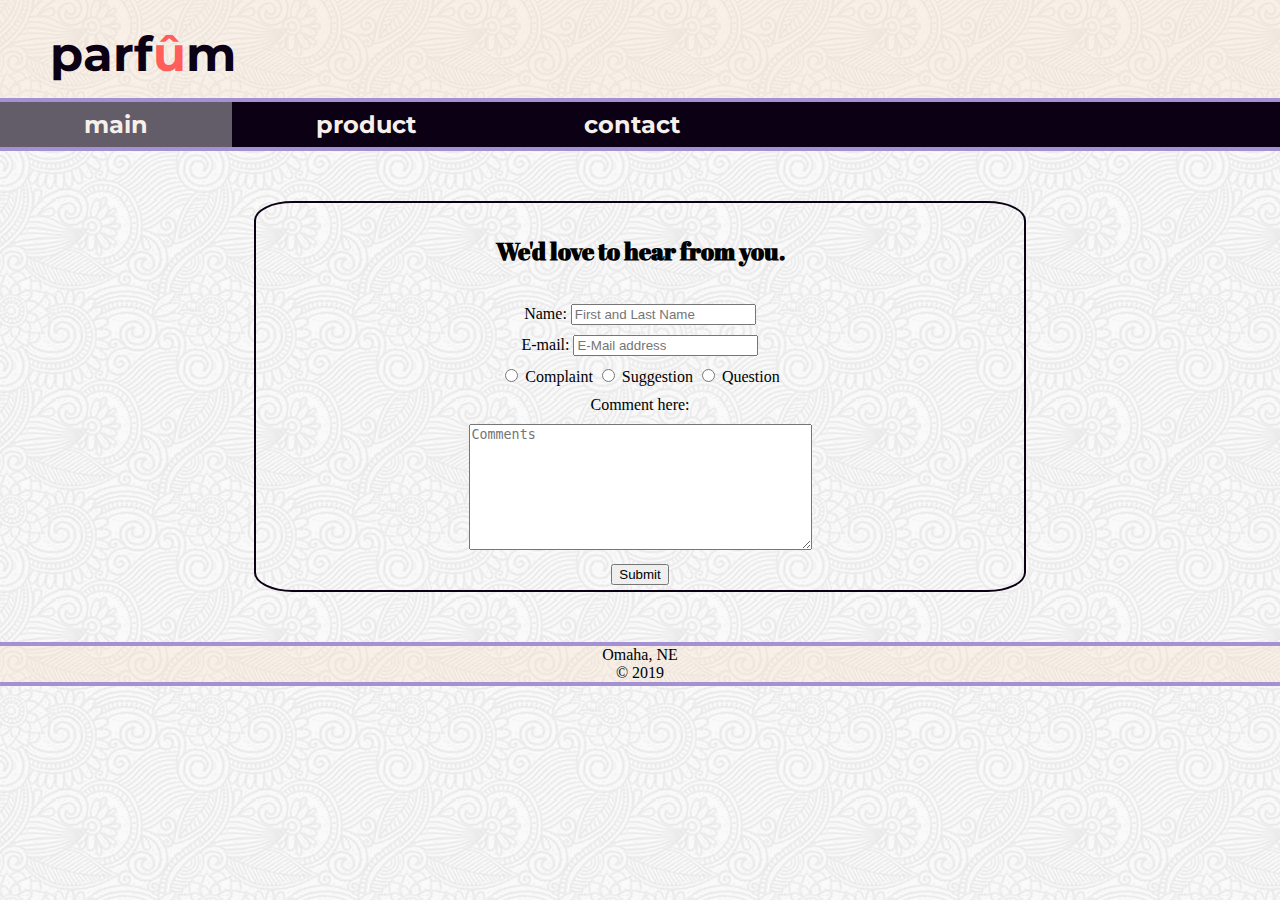
==== contact.html @ 7605668f "create contact.html" ====
<!DOCTYPE html>
<html lang="en" dir="ltr">
  <head>
    <meta charset="utf-8">
    <title>Company Mockup Website - Contant</title>
    <link rel="stylesheet" href="./css/master.css">
  </head>
  <body class="reset">
    <header class="backgroundGold">
      <h1 class="reset margin7 textBlack fontMont sizeFortyEight">parf<span class="textRed">&#251;</span>m</h1>
    </header>

    <nav class="textCenter flexBox rowNoWrap backgroundBlack borderPurple">
      <h2 class="textWhite fontMont reset marginNav transColor active marginFirstNav">main</h2>
      <h2 class="textWhite fontMont reset marginNav transColor deactive">product</h2>
      <h2 class="textWhite fontMont reset marginNav transColor deactive">contact</h2>
    </nav>

    <main class="flexBox marginMain column blackBorder spaced">
      <h4 class="fontAbril">We'd love to hear from you.</h4>
      <div class="marginContact">
        <label for="name">Name:</label>
        <input type="text" name="name" placeholder="First and Last Name" id="name">
      </div>
      <div class="marginContact">
        <label for="email">E-mail:</label>
        <input type="email" name="email" placeholder="E-Mail address" id="email">
      </div>
      <div class="marginContact">
        <input type="radio" name="type" id="complaint">
        <label for="complaint">Complaint</label>
        <input type="radio" name="type" id="suggestion">
        <label for="suggestion">Suggestion</label>
        <input type="radio" name="type" id="question">
        <label for="question">Question</label>
      </div>
      <div class="marginContact">
        <label for="comment">Comment here:</label>
      </div>
      <div class="marginContact">
        <textarea name="comment" rows="8" cols="40" placeholder="Comments"></textarea>
      </div>
      <div class="marginContact">
        <input type="submit" name="submit" value="Submit">
      </div>

    </main>

    <footer class="textCenter backgroundGold borderPurple">
      Omaha, NE<br>
      &#169; 2019
    </footer>

  </body>
</html>
---- css/master.css ----
@import url('https://fonts.googleapis.com/css?family=Abril+Fatface|Montserrat|Playfair+Display');

.reset {
  padding: 0;
  margin: 0;
}

a {
  text-decoration: none;
}

body {
  scroll-behavior: smooth;
  background-image: url("../pictures/background.png");
}

.sizeFortyEight {
  font-size:48px;
}

.fontMont {
  font-family: 'Montserrat', sans-serif;
}

.fontPlay {
  font-family: 'Playfair Display', serif;
}

.fontAbril {
  font-family: 'Abril Fatface', cursive;
  font-size:24px;
}

.textCenter {
  text-align: center;
}

.textLeft {
  text-align: left;
}

.margin7 {
  margin-left: 50px;
  padding-top: 25px;
  padding-bottom: 15px;
}

.marginSidebar {
  padding: 20px 0 20px 5%;
}

.marginNav {
  padding-top: 8px;
  padding-bottom: 8px;
  padding: 8px 84px 8px 84px;
}

.marginFirstNav {
  padding-left: 84px;
}

.flexBox {
  display: flex;
}

.rowNoWrap {
  flex-flow: row nowrap;
}

.rowWrap {
  flex-flow: row wrap;
}

.backgroundBlack {
  background-color:#0B0014;
}

.backgroundWhite {
  background-color:#F7EFE9;
}

.backgroundGold {
  background-color:rgba(249, 219, 189, .3);
}

.borderPurple {
    border-top: 4px solid #A491D3;
    border-bottom: 4px solid #A491D3;
}

.textBlack {
  color:#0B0014;
}

.textWhite {
  color:#F7EFE9;
}

.textPink {
  color:#E8C2B4;
}

.textBlue {
  color:#00FDDC;
}

.textPurple {
  color:#A491D3;
}

.textHot {
  color: #FFA5AB;
}

.textRed {
  color: #FF5E5B;
}

.twoHundred {
  flex: 0 0 200px;
}

/* I'd like to get this to work too.
.sticky {
  position: -webkit-sticky;
  position: sticky;
  top: -1px;
} */

.paddingMain {
  padding: 0 50px 50px 0;
}

.marginMain {
  margin-left: auto;
  margin-right: auto;
  width: 60%;
  margin-top: 50px;
  margin-bottom: 50px;
}

.spaced {
  align-items: center;
}

.marginFifty {
  margin: 50px 0 0 50px;
}

.deactive:hover{
  color:#FF5E5B;
}

h3:hover {
  padding-left:20%;
  background-color:#FF5E5B;
  color:#0B0014;
}

.active {
  background-color:#635C69;
}

.transColor {
  -moz-transition: all .5s;
  -webkit-transition: all .5s;
  transition: all .5s;
}

.blackBorder {
  border: 2px solid #0B0014;
  border-radius: 5%;
}

.itemContainer {
  flex: 0 0 200px;
  height: 200px;
  overflow: hidden;
  position: relative;
}

.itemImage {
  height: 300px;
}

.itemImage:hover {
  -webkit-filter:blur(1px);
  filter:blur(1px);
}

.itemTitle {
  position: absolute;
  top: calc(50% - (19.2px / 2));
  left: calc(50% - (31.95px / 2));
  /* opacity: 0; */
}

/* I can't get this to work...

.itemImage:hover .itemTitle {
  opacity: 1;
} */

.marginTen {
  margin: 10px 0 0 10px;
}

.column {
  flex-flow: column nowrap;
}

.marginContact {
  margin: 5px;
}
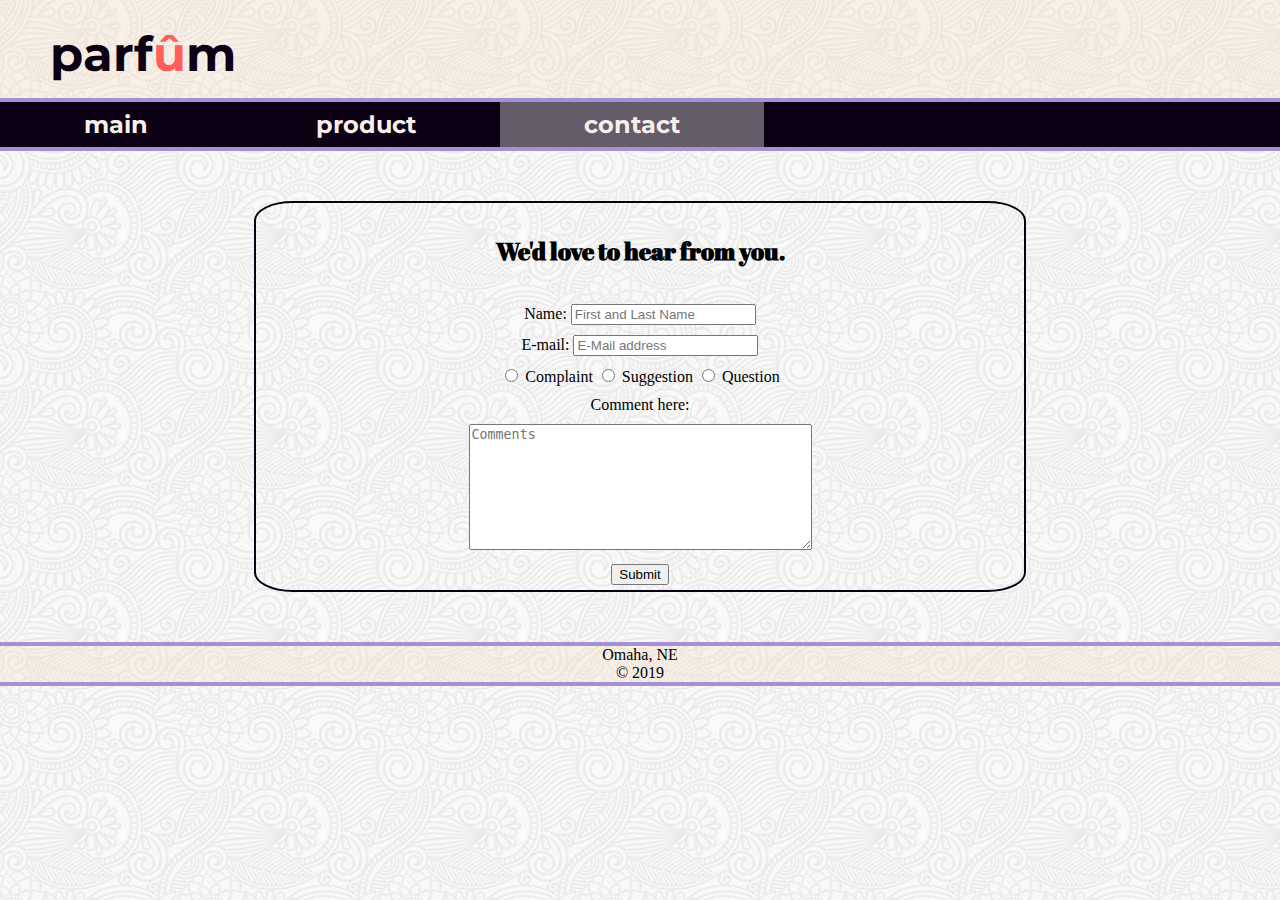
==== commit 7c061ab6: "update css" ====
--- a/contact.html
+++ b/contact.html
@@ -11,9 +11,9 @@
     </header>
 
     <nav class="textCenter flexBox rowNoWrap backgroundBlack borderPurple">
-      <h2 class="textWhite fontMont reset marginNav transColor active marginFirstNav">main</h2>
+      <h2 class="textWhite fontMont reset marginNav transColor marginFirstNav deactive">main</h2>
       <h2 class="textWhite fontMont reset marginNav transColor deactive">product</h2>
-      <h2 class="textWhite fontMont reset marginNav transColor deactive">contact</h2>
+      <h2 class="textWhite fontMont reset marginNav transColor active">contact</h2>
     </nav>
 
     <main class="flexBox marginMain column blackBorder spaced">
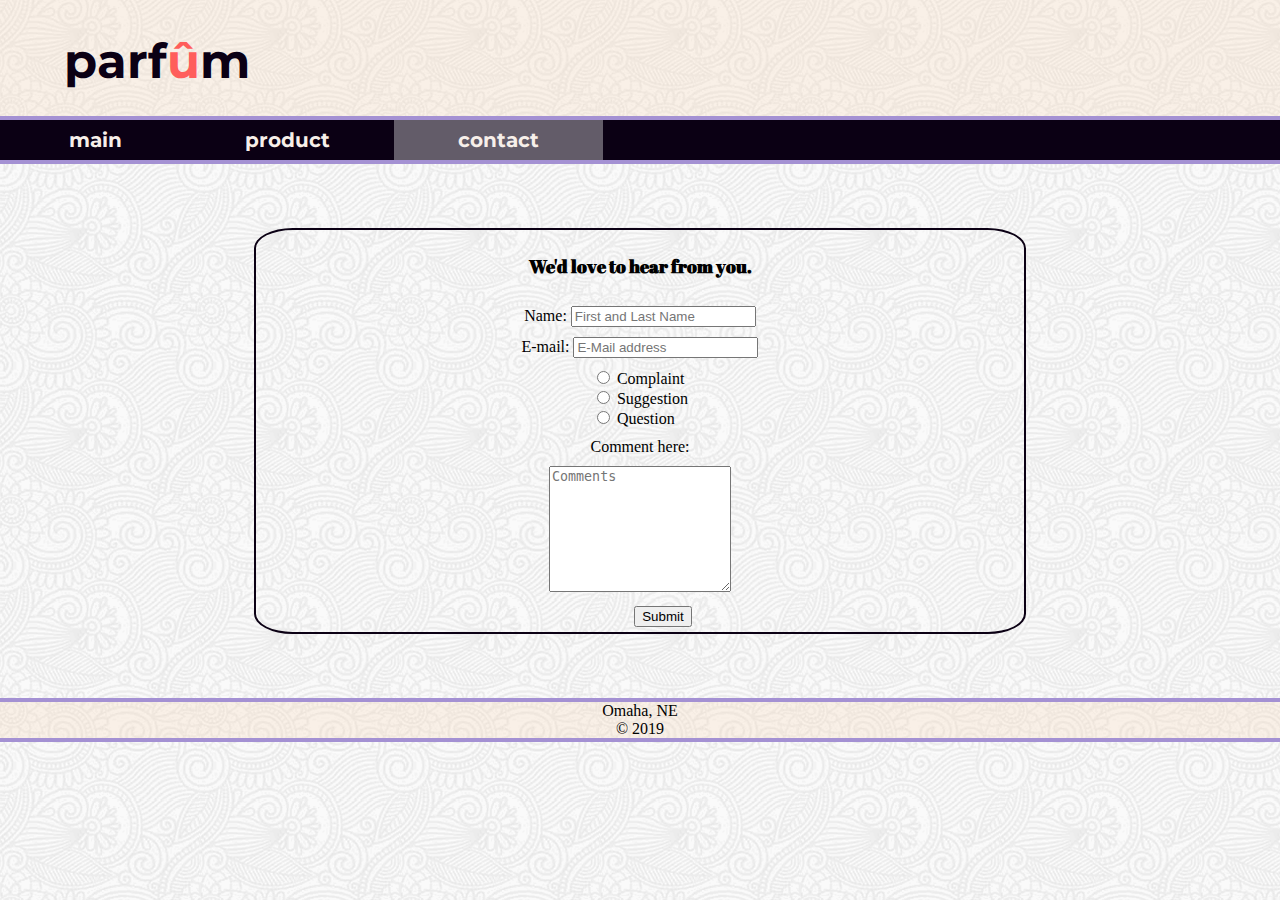
==== commit 5c331531: "adapts for mobile" ====
--- a/contact.html
+++ b/contact.html
@@ -11,9 +11,9 @@
     </header>
 
     <nav class="textCenter flexBox rowNoWrap backgroundBlack borderPurple">
-      <h2 class="textWhite fontMont reset marginNav transColor marginFirstNav deactive">main</h2>
-      <h2 class="textWhite fontMont reset marginNav transColor deactive">product</h2>
-      <h2 class="textWhite fontMont reset marginNav transColor active">contact</h2>
+      <a href="./index.html" class="marginNav"><h2 class="textWhite fontMont reset transColor deactive marginFirstNav sizeTwentyFour">main</h2></a>
+      <a href="./product.html" class="marginNav"><h2 class="textWhite fontMont reset transColor deactive sizeTwentyFour">product</h2></a>
+      <h2 class="textWhite fontMont reset transColor active sizeTwentyFour marginNav">contact</h2>
     </nav>
 
     <main class="flexBox marginMain column blackBorder spaced">
@@ -28,9 +28,9 @@
       </div>
       <div class="marginContact">
         <input type="radio" name="type" id="complaint">
-        <label for="complaint">Complaint</label>
+        <label for="complaint">Complaint</label><br>
         <input type="radio" name="type" id="suggestion">
-        <label for="suggestion">Suggestion</label>
+        <label for="suggestion">Suggestion</label><br>
         <input type="radio" name="type" id="question">
         <label for="question">Question</label>
       </div>
@@ -38,10 +38,10 @@
         <label for="comment">Comment here:</label>
       </div>
       <div class="marginContact">
-        <textarea name="comment" rows="8" cols="40" placeholder="Comments"></textarea>
+        <textarea name="comment" rows="8" cols="20%" placeholder="Comments"></textarea>
       </div>
       <div class="marginContact">
-        <input type="submit" name="submit" value="Submit">
+        <input type="submit" name="submit" value="Submit" class="submit">
       </div>
 
     </main>
--- a/css/master.css
+++ b/css/master.css
@@ -18,6 +18,10 @@
   font-size:48px;
 }
 
+.sizeTwentyFour {
+  font-size: 124%;
+}
+
 .fontMont {
   font-family: 'Montserrat', sans-serif;
 }
@@ -28,7 +32,7 @@
 
 .fontAbril {
   font-family: 'Abril Fatface', cursive;
-  font-size:24px;
+  font-size:18px;
 }
 
 .textCenter {
@@ -40,23 +44,23 @@
 }
 
 .margin7 {
-  margin-left: 50px;
-  padding-top: 25px;
-  padding-bottom: 15px;
+  margin-left: 5%;
+  padding-top: 2.5%;
+  padding-bottom: 2%;
 }
 
 .marginSidebar {
-  padding: 20px 0 20px 5%;
+  padding: 5% 0 5% 5%;
 }
 
 .marginNav {
   padding-top: 8px;
   padding-bottom: 8px;
-  padding: 8px 84px 8px 84px;
+  padding: 8px 5% 8px 5%;
 }
 
 .marginFirstNav {
-  padding-left: 84px;
+  padding-left: 10%;
 }
 
 .flexBox {
@@ -117,7 +121,7 @@
 }
 
 .twoHundred {
-  flex: 0 0 200px;
+  flex: 0 0 10%;
 }
 
 /* I'd like to get this to work too.
@@ -128,15 +132,15 @@
 } */
 
 .paddingMain {
-  padding: 0 50px 50px 0;
+  padding: 0 5% 5% 0;
 }
 
 .marginMain {
   margin-left: auto;
   margin-right: auto;
   width: 60%;
-  margin-top: 50px;
-  margin-bottom: 50px;
+  margin-top: 5%;
+  margin-bottom: 5%;
 }
 
 .spaced {
@@ -144,7 +148,7 @@
 }
 
 .marginFifty {
-  margin: 50px 0 0 50px;
+  margin: 5% 0 0 5%;
 }
 
 .deactive:hover{
@@ -174,7 +178,8 @@
 
 .itemContainer {
   flex: 0 0 200px;
-  height: 200px;
+  height: 0;
+  padding-bottom: 200px;
   overflow: hidden;
   position: relative;
 }
@@ -183,9 +188,8 @@
   height: 300px;
 }
 
-.itemImage:hover {
-  -webkit-filter:blur(1px);
-  filter:blur(1px);
+.itemContainer:hover {
+  padding-bottom: 300px;
 }
 
 .itemTitle {
@@ -201,8 +205,10 @@
   opacity: 1;
 } */
 
+/* Somehow I got this to work  */
 .marginTen {
   margin: 10px 0 0 10px;
+  width: 55%;
 }
 
 .column {
@@ -212,3 +218,19 @@
 .marginContact {
   margin: 5px;
 }
+
+.submit {
+  margin-left: 40%;
+}
+
+.subMargin {
+  flex: 1 0 360px;
+}
+
+.anotherClass {
+  flex: 1 0 360px;
+}
+
+/* .shrink {
+  flex: 1 0;
+} */
